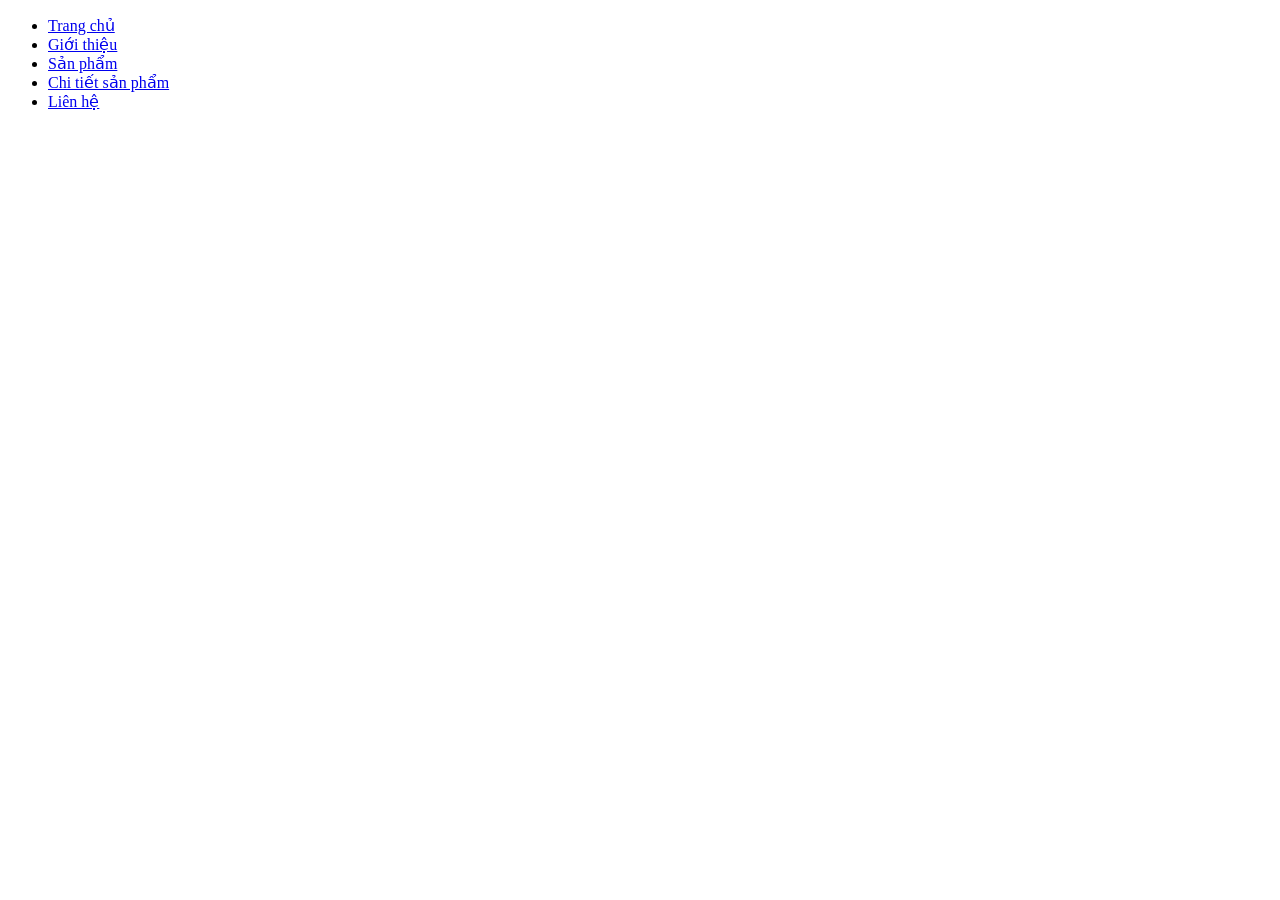
==== index.html @ ee519097 "WEB" ====
<!doctype html>
<html lang = "vi">
	<head>
		<title>Thiết kế web với HTML</title>
		<meta charset = "utf-8">
	</head>
	<body>
		<ul>
			<li>
				<a href ="html/trangchu.html">Trang chủ</a>
			</li>
			<li>
				<a href ="html/gioithieu.html">Giới thiệu</a>
			</li>
			<li>
				<a href ="html/sanpham.html">Sản phẩm</a>
			</li>
			<li>
				<a href ="html/chitiet.html">Chi tiết sản phẩm</a>
			</li>
			<li>
				<a href ="html/lienhe.html">Liên hệ</a>
			</li>
		</ul>
	</body>
</html>
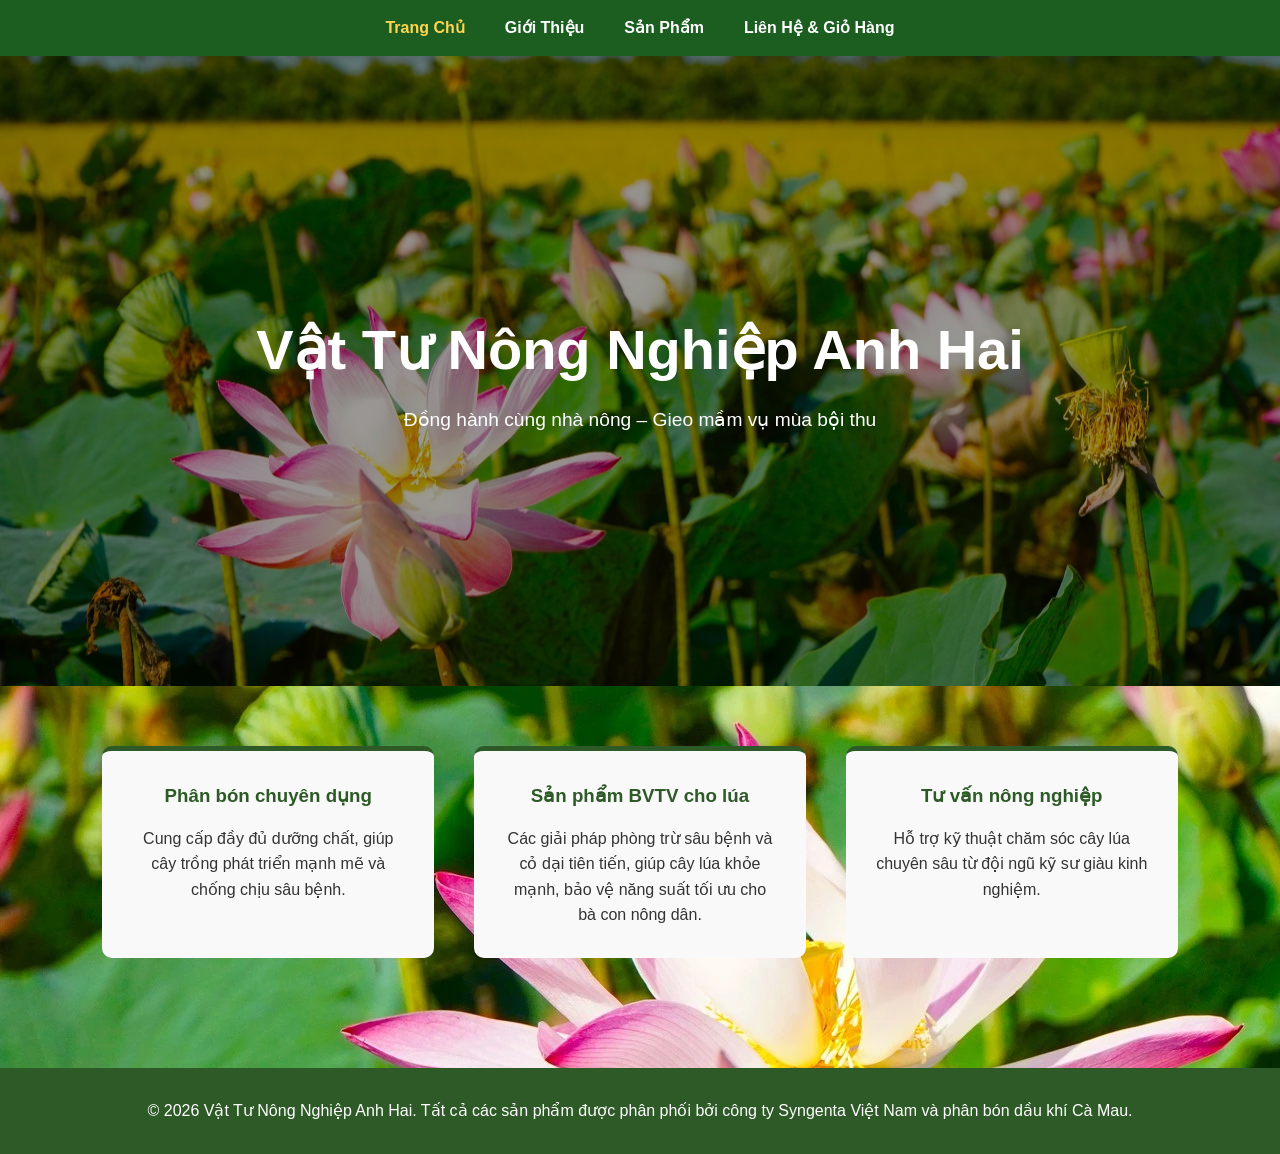
==== commit 091403fa: "WEB VTNN" ====
--- a/index.html
+++ b/index.html
@@ -1,26 +1,43 @@
-<!doctype html>
-<html lang = "vi">
-	<head>
-		<title>Thiết kế web với HTML</title>
-		<meta charset = "utf-8">
-	</head>
-	<body>
-		<ul>
-			<li>
-				<a href ="html/trangchu.html">Trang chủ</a>
-			</li>
-			<li>
-				<a href ="html/gioithieu.html">Giới thiệu</a>
-			</li>
-			<li>
-				<a href ="html/sanpham.html">Sản phẩm</a>
-			</li>
-			<li>
-				<a href ="html/chitiet.html">Chi tiết sản phẩm</a>
-			</li>
-			<li>
-				<a href ="html/lienhe.html">Liên hệ</a>
-			</li>
-		</ul>
-	</body>
+<!DOCTYPE html>
+<html lang="vi">
+<head>
+    <meta charset="UTF-8">
+    <meta name="viewport" content="width=device-width, initial-scale=1.0">
+    <title>Vật Tư Nông Nghiệp Anh Hai</title>
+    <link rel="stylesheet" href="css/trangchu.css">
+</head>
+<body>
+
+     <nav class="navbar">
+        <a href="index.html" class="active">Trang Chủ</a>
+        <a href="html/gioithieu.html" >Giới Thiệu</a>
+        <a href="html/sanpham.html">Sản Phẩm</a>
+        <a href="html/lienhe.html">Liên Hệ & Giỏ Hàng</a>
+    </nav>
+
+    <section class="hero">
+        <h1>Vật Tư Nông Nghiệp Anh Hai</h1>
+        <p>Đồng hành cùng nhà nông – Gieo mầm vụ mùa bội thu</p>
+    </section>
+
+    <section class="services">
+        <div class="service-item">
+            <h3>Phân bón chuyên dụng</h3>
+            <p>Cung cấp đầy đủ dưỡng chất, giúp cây trồng phát triển mạnh mẽ và chống chịu sâu bệnh.</p>
+        </div>
+        <div class="service-item">
+            <h3>Sản phẩm BVTV cho lúa</h3>
+            <p>Các giải pháp phòng trừ sâu bệnh và cỏ dại tiên tiến, giúp cây lúa khỏe mạnh, bảo vệ năng suất tối ưu cho bà con nông dân.</p>
+        </div>
+        <div class="service-item">
+            <h3>Tư vấn nông nghiệp</h3>
+            <p>Hỗ trợ kỹ thuật chăm sóc cây lúa chuyên sâu từ đội ngũ kỹ sư giàu kinh nghiệm.</p>
+        </div>
+    </section>
+
+    <footer>
+        <p>&copy; 2026 Vật Tư Nông Nghiệp Anh Hai. Tất cả các sản phẩm được phân phối bởi công ty Syngenta Việt Nam và phân bón dầu khí Cà Mau.</p>
+    </footer>
+
+</body>
 </html>
--- a/css/trangchu.css
+++ b/css/trangchu.css
@@ -0,0 +1,106 @@
+/* style.css */
+
+* {
+    box-sizing: border-box;
+    margin: 0;
+    padding: 0;
+}
+
+body {
+    font-family: 'Segoe UI', Tahoma, sans-serif;
+    line-height: 1.6;
+    color: #333;
+    background-image: url("../assets/banner.jpg");
+}
+
+/* Header */
+header {
+    display: flex;
+    justify-content: space-between;
+    align-items: center;
+    padding: 20px 8%;
+    background: #fff;
+    border-bottom: 3px solid #2d5a27;
+}
+
+.logo {
+    font-size: 1.8rem;
+    font-weight: bold;
+    color: #2d5a27;
+}
+
+.navbar{
+    background:#1b5e20;
+    padding:15px 50px;
+    display:flex;
+    justify-content:center;
+    gap:40px;
+    position:sticky;
+    top:0;
+    z-index:1000;
+    box-shadow:0 2px 10px rgba(0,0,0,0.15);
+}
+
+.navbar a{
+    color:white;
+    text-decoration:none;
+    font-weight:600;
+    transition:0.3s;
+}
+
+.navbar a:hover,
+.navbar a.active{
+    color:#ffd54f;
+}
+
+/* Banner Hero */
+.hero {
+    height: 70vh;
+    background: linear-gradient(rgba(0,0,0,0.4), rgba(0,0,0,0.4)), url('../assets/banner.jpg') center/cover;
+    display: flex;
+    flex-direction: column;
+    justify-content: center;
+    align-items: center;
+    color: white;
+    text-align: center;
+    padding: 20px;
+}
+
+.hero h1 {
+    font-size: 3.5rem;
+    margin-bottom: 10px;
+}
+
+.hero p {
+    font-size: 1.2rem;
+}
+
+/* Card Section */
+.services {
+    padding: 60px 8%;
+    display: grid;
+    grid-template-columns: repeat(auto-fit, minmax(300px, 1fr));
+    gap: 40px;
+}
+
+.service-item {
+    padding: 30px;
+    background: #f9f9f9;
+    border-radius: 10px;
+    text-align: center;
+    border-top: 5px solid #2d5a27;
+}
+
+.service-item h3 {
+    margin-bottom: 15px;
+    color: #2d5a27;
+}
+
+/* Footer */
+footer {
+    background: #2d5a27;
+    color: white;
+    text-align: center;
+    padding: 30px;
+    margin-top: 50px;
+}
